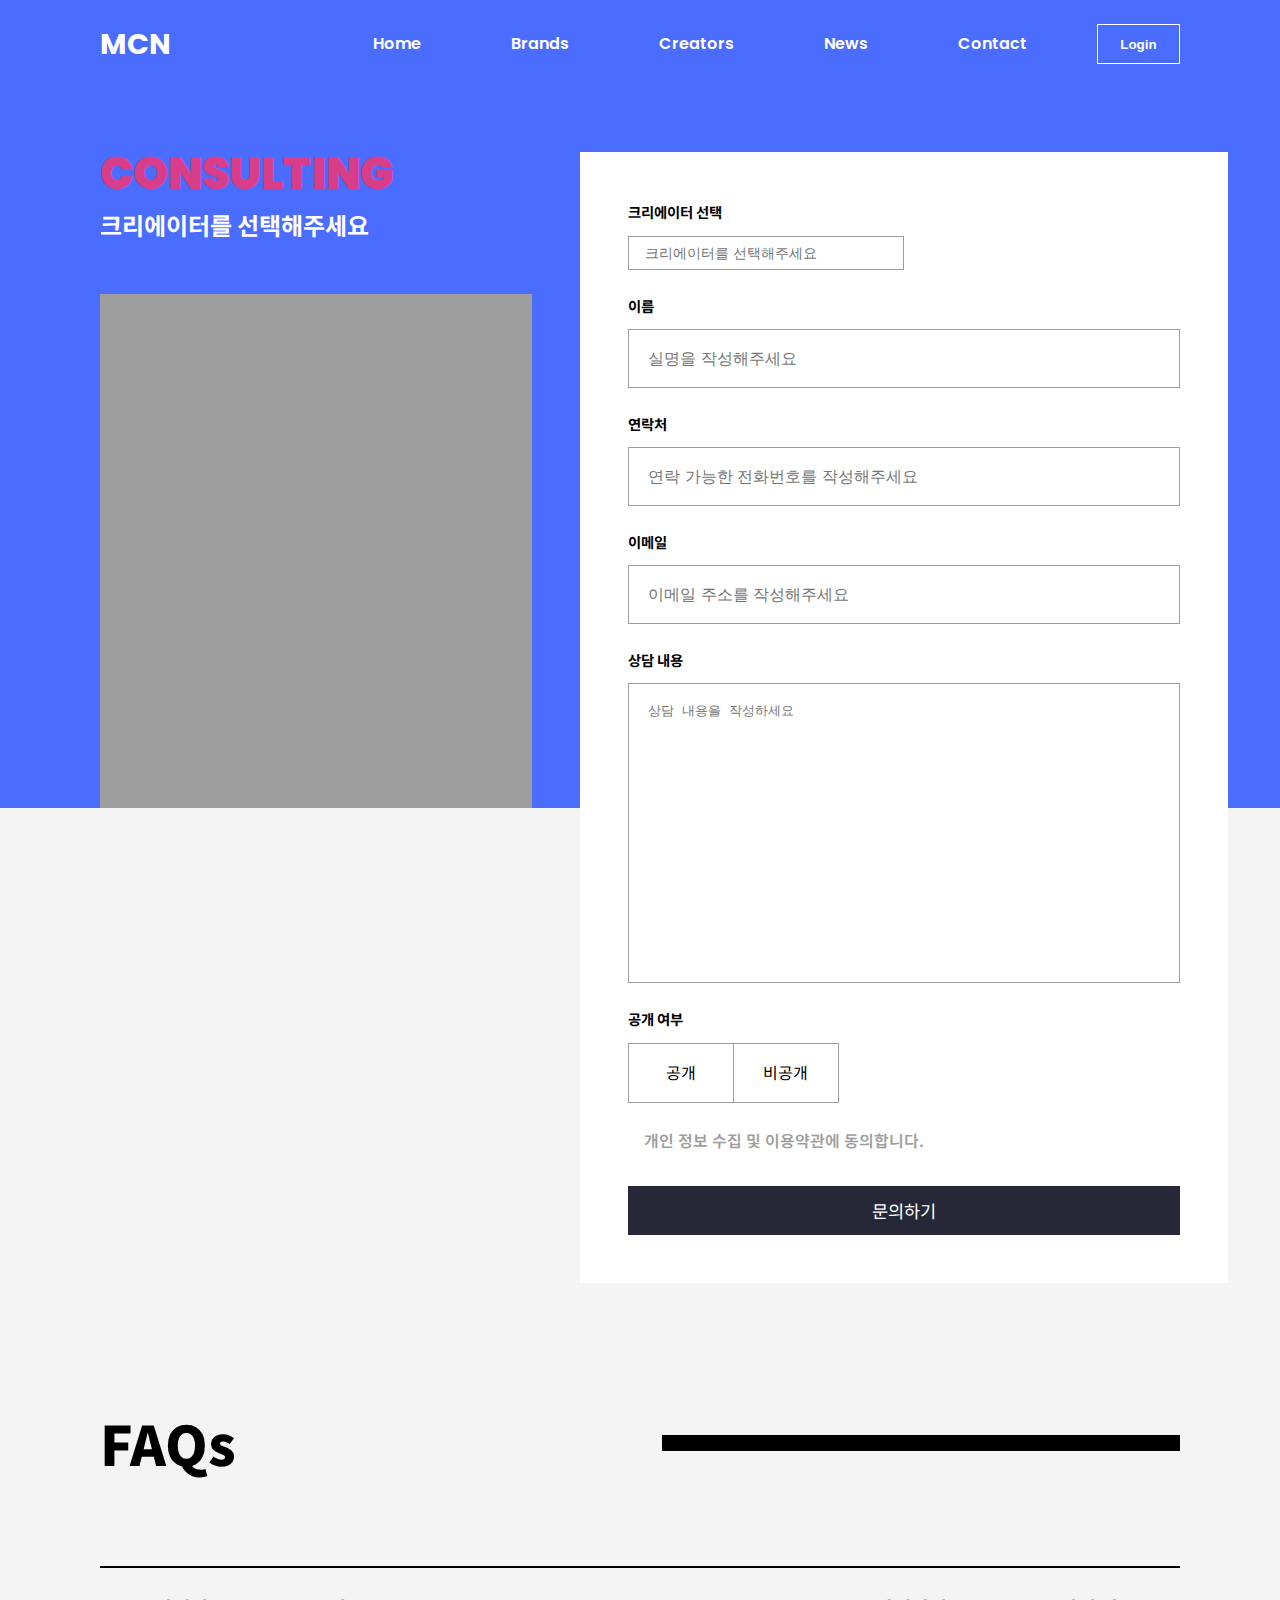
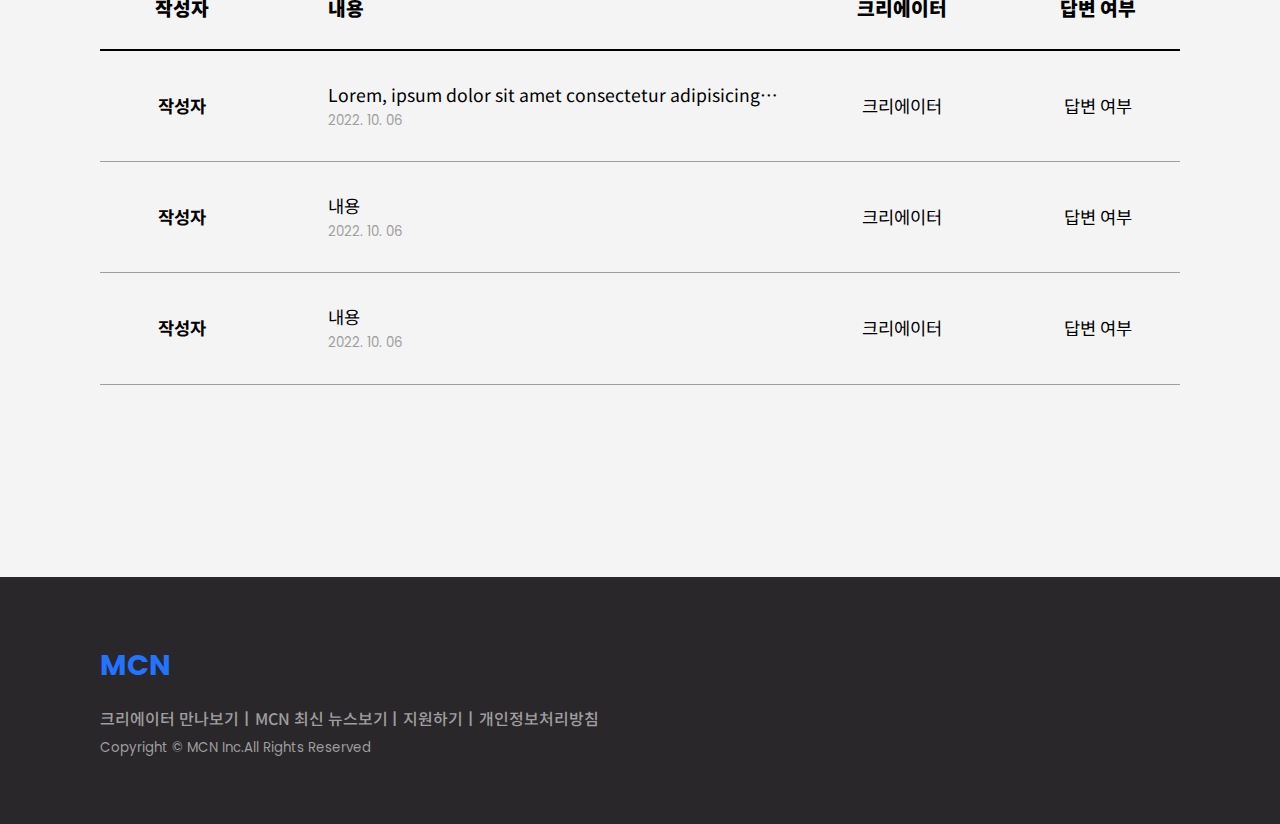
==== html/contact.html @ e23a4733 "contact" ====
<!DOCTYPE html>
<html lang="zxx">

<head>
    <meta charset="UTF-8">
    <meta http-equiv="X-UA-Compatible" content="IE=edge">
    <meta name="viewport" content="width=device-width, initial-scale=1.0">
    <title>MCN</title>

    <!-- GOOGLE FONTS -->
    <link rel="preconnect" href="https://fonts.googleapis.com">
    <link rel="preconnect" href="https://fonts.gstatic.com" crossorigin>
    <link href="https://fonts.googleapis.com/css2?family=Noto+Sans+KR:wght@100;300;400;500;700;900&display=swap"
        rel="stylesheet">
    <link
        href="https://fonts.googleapis.com/css2?family=Poppins:ital,wght@0,200;0,300;0,400;0,500;0,600;0,700;0,800;0,900;1,200;1,300;1,400;1,500;1,600;1,700;1,800;1,900&display=swap"
        rel="stylesheet">

    <!-- ICON SCOUT -->
    <link rel="stylesheet" href="https://unicons.iconscout.com/release/v4.0.0/css/line.css">

    <!-- STYLE SHEET -->
    <link rel="stylesheet" href="../css/style.css">
    <link rel="stylesheet" href="../css/contact.css">

</head>

<body>
    <!-- =========== NAVBAR ========== -->
    <nav id="nav">
    </nav>

    <!-- =========== HEADER ========== -->
    <section id="header">
        <div class="container header__container">
            <div class="trader__info">
                <h2>CONSULTING</h2>
                <h5 class="trader__name kor">크리에이터를 선택해주세요</h5>
                <div class="trader__img">

                </div>
            </div>
            <div class="trader__form">
                <h1>CONSULTING</h1>
                <form action="#">
                    <div class="form-group">
                        <label for="role" class="kor">크리에이터 선택</label>
                        <div class="select-menu">
                            <div class="select-btn">
                                <input id="role" class="sBtn-text" placeholder="크리에이터를 선택해주세요" readonly>
                                <i class="uil uil-angle-down"></i>
                            </div>
                            <ul class="options">
                                <li class="option"><span class="option-text kor">크리에이터1</span></li>
                                <li class="option"><span class="option-text kor">크리에이터2</span></li>
                            </ul>
                        </div>
                    </div>
                    <div class="form-group">
                        <label for="name" class="kor">이름</label>
                        <input id="name" class="btn-input" type="text" required placeholder="실명을 작성해주세요">
                    </div>
                    <div class="form-group">
                        <label for="phone" class="kor">연락처</label>
                        <input id="phone" class="btn-input" type="tel" required placeholder="연락 가능한 전화번호를 작성해주세요">
                    </div>
                    <div class="form-group">
                        <label for="email" class="kor">이메일</label>
                        <input id="email" class="btn-input" type="email" required placeholder="이메일 주소를 작성해주세요">
                    </div>
                    <div class="form-group">
                        <label for="content" class="kor">상담 내용</label>
                        <textarea id="content" required placeholder="상담 내용을 작성하세요"></textarea>
                    </div>
                    <div class="show-select">
                        <div class="form-group">
                            <label class="show-label kor">공개 여부</label>
                            <div class="show-box">
                                <p id="show" class="kor" style="border-right: 1px solid var(--color-gray);">공개</p>
                                <p id="non-show" class="kor">비공개</p>
                            </div>
                        </div>
                        <div class="form-group show-password">
                            <label for="password" class="show-label kor">비밀번호</label>
                            <input id="password" class="btn-input" type="password" required placeholder="비밀번호를 설정해주세요">
                        </div>
                    </div>
                    <div class="form-allow">
                        <i class="uil uil-check"></i>
                        <p class="kor">개인 정보 수집 및 이용약관에 동의합니다.</p>
                    </div>
                    <button class="btn-black consult__btn kor" type="submit">문의하기</button>
                </form>
            </div>
        </div>
    </section>

    <!-- =========== QNA ========== -->
    <section id="qna">
        <div class="container qna__container">
            <div class="title">
                <div class="title__text">
                    <h2 class="kor">FAQs</h2>
                </div>
                <div class="title__line">
                    <div></div>
                    <div class="real__line"></div>
                </div>
            </div>
            <!-- LABEL -->
            <div class="qna__label">
                <div class="label">
                    <p class="kor">작성자</p>
                </div>
                <div class="label">
                    <p class="kor">내용</p>
                </div>
                <div class="label">
                    <p class="kor">크리에이터</p>
                </div>
                <div class="label">
                    <p class="kor">답변 여부</p>
                </div>
            </div>
            <!-- LIST -->
            <article>
                <div class="qna__label list">
                    <div class="list__content">
                        <p class="kor">작성자</p>
                    </div>
                    <div class="list__content">
                        <p class="kor">Lorem, ipsum dolor sit amet consectetur adipisicing elit. Eligendi molestiae esse
                            vero aut, at ipsum.</p>
                        <small>2022. 10. 06</small>
                    </div>
                    <div class="list__content">
                        <p class="kor">크리에이터</p>
                    </div>
                    <div class="list__content">
                        <p class="kor">답변 여부</p>
                    </div>
                </div>
            </article>
            <article>
                <div class="qna__label list">
                    <div class="list__content">
                        <p class="kor">작성자</p>
                    </div>
                    <div class="list__content">
                        <p class="kor">내용</p>
                        <small>2022. 10. 06</small>
                    </div>
                    <div class="list__content">
                        <p class="kor">크리에이터</p>
                    </div>
                    <div class="list__content">
                        <p class="kor">답변 여부</p>
                    </div>
                </div>
            </article>
            <article>
                <div class="qna__label list">
                    <div class="list__content">
                        <p class="kor">작성자</p>
                    </div>
                    <div class="list__content">
                        <p class="kor">내용</p>
                        <small>2022. 10. 06</small>
                    </div>
                    <div class="list__content">
                        <p class="kor">크리에이터</p>
                    </div>
                    <div class="list__content">
                        <p class="kor">답변 여부</p>
                    </div>
                </div>
            </article>
        </div>
    </section>

    <!-- =========== FOOTER ========== -->
    <footer id="footer">
    </footer>


    <!-- =========== JAVASCRIPT ========== -->
    <script src="../javascript/base.js"></script>
    <script src="../javascript/input.js"></script>
</body>

</html>
---- css/style.css ----
/* =================GENERAL CSS================ */
:root {
    --color-primary: #2274FF;
    --color-white: #fff;
    --color-light: #f4f4f4;
    --color-black: #000f37;
    --color-realBlack: #000;
    --color-dark: #262837;
    --color-gray: #9e9e9e;
    --color-green: #009B5C;
    --color-orange: #FD9F28;
    --color-pink: #D83D8A;
    --color-purple: #7067ED;
    --color-skyblue: #39ABD0;
    --color-palletblue: #4A6CFF;
    --color-youtubeRed: #FF0000;

    --color-background: #2A272A;

    --transition: all 400ms ease;

    --container-width: 1080px;
    --container-width-tablet: 90%;
    --container-width-phone: 94%;
}

* {
    margin: 0;
    padding: 0;
    outline: 0;
    border: 0;
    box-sizing: border-box;
    text-decoration: none;
    list-style: none;
}

html {
    scroll-behavior: smooth;
}

body {
    /* 200 ~ 900 사용가능 */
    font-family: 'Poppins', sans-serif;
    color: var(--color-black);
    line-height: 1.7;
    background: var(--color-white);

    -ms-overflow-style: none;
    /* IE and Edge */
    scrollbar-width: none;
    /* Firefox */
    overflow-x: hidden;
}

body::-webkit-scrollbar {
    display: none;
    /* Chrome, Safari, Opera*/
}

.container {
    width: var(--container-width);
    margin: 0 auto;
}

h1 {
    font-size: 6.4rem;
    line-height: 1;
    font-weight: 500;
    color: var(--color-black);
}

h2 {
    font-size: 2.8rem;
    font-weight: 400;
    line-height: 1;
}

h3 {
    font-size: 2rem;
    font-weight: 300;
}

h4 {
    font-size: 1.8rem;
    font-weight: 400;
}

h5 {
    font-size: 1.5rem;
    font-weight: 300;
}

a {
    color: var(--color-black);
    font-weight: 300;
}

button {
    background: transparent;
}

img {
    width: 100%;
    object-fit: cover;
}

.btn {
    display: inline-block;
    padding: 1rem 2rem;
    background: var(--color-primary);
    color: var(--color-white);
    font-weight: 500;
    transition: all 300ms ease;
    cursor: pointer;
    box-shadow: 3px 3px 6px rgba(0, 0, 0, 0.4);
}

.btn:hover {
    -webkit-transform: translateY(-5px);

    -ms-transform: translateY(-5px);

    transform: translateY(-5px);
}

.btn-varient {
    background: transparent;
    border: 1px solid var(--color-white);
    color: var(--color-white);
    transition: all 300ms ease;
    padding: 0.7rem 1.4rem;
    box-shadow: none;
    font-weight: 700;
}

.btn-varient:hover {
    background: var(--color-white);
    border: 1px solid var(--color-white);
    transform: none;
    color: var(--color-realBlack);
}

.btn-black {
    background: var(--color-dark);
    border: 1px solid var(--color-dark);
    color: var(--color-white);
    transition: all 300ms ease;
    padding: 0.7rem 1.4rem;
    box-shadow: none;
}

.btn-black:hover {
    background: var(--color-realBlack);
    border: 1px solid var(--color-realBlack);
    transform: none;
}

.btn-input {
    padding: 1.8rem 1.2rem;
    background: var(--color-white);
    color: var(--color-dark);
    border: solid 1px var(--color-gray);
    box-shadow: none;
    cursor: text;
    font-size: 1.2rem;
}

.btn-input:hover {
    border: solid 1px var(--color-black);
    transform: none;
}

.avatar {
    width: 2.2rem;
    height: 2.2rem;
    border-radius: 50%;
    overflow: hidden;
}

section {
    max-width: 100vw;
    padding: 8rem 0 12rem 0;
}

.kor {
    /* 100 , 300, 400, 500, 700, 900 사용가능 */
    font-family: 'Noto Sans KR', sans-serif;
}

/* =================MEDIA QEURIES
(TABLETS)================ */
@media screen and (max-width: 1024px) {
    .container {
        width: var(--container-width-tablet);
    }

    h1 {
        font-size: 5.2rem;
    }

    h2 {
        font-size: 2rem;
    }

    h3 {
        font-size: 1.9rem;
    }

    h4 {
        font-size: 1.5rem;
    }

    h5 {
        font-size: 1.3rem;
    }
}

/* =================MEDIA QEURIES
(PHONES)================ */
@media screen and (max-width: 600px) {
    html {
        font-size: 14px;
    }

    .container {
        width: var(--container-width-phone);
    }

    h1 {
        font-size: 3.6rem;
    }

    h2 {
        font-size: 1.8rem;
    }

    h3 {
        font-size: 1.6rem;
    }

    h4 {
        font-size: 1.5rem;
    }

    h5 {
        font-size: 1.25rem;
    }

}
---- css/contact.css ----
#nav {
    background: var(--color-palletblue);
}

/* =================HEADER================ */
section#header {
    background: var(--color-palletblue);
    height: 45rem;
    padding-bottom: 0;
    padding-top: 4rem;
}

.header__container {
    display: grid;
    grid-template-columns: 40% 60%;
    height: 100%;
    gap: 3rem;
}

/* TRADER-INFO */
.trader__info {
    display: flex;
    flex-direction: column;
    height: 41rem;
}

.trader__info h2 {
    font-weight: 900;
    color: var(--color-pink);
    margin-bottom: 0.5rem;
}

.trader__info h5 {
    font-weight: 700;
    color: var(--color-white);
    margin-bottom: 3rem;
}

.trader__img {
    width: 100%;
    height: 100%;
    background: var(--color-gray);
}

/* TRADER-FORM */
.trader__form {
    width: 100%;
    background: var(--color-white);

}

.trader__form h1 {
    display: none;
    font-weight: 900;
    color: var(--color-pink);
    margin-top: -3rem;
}

.trader__form form {
    padding: 3rem;
}

.form-group {
    display: flex;
    flex-direction: column;
    margin-bottom: 1.5rem;
}

label {
    margin-bottom: 0.7rem;
    font-weight: 700;
    font-size: 0.9rem;
    color: var(--color-realBlack);
}

.trader__form .btn-input {
    padding: 1.2rem;
    font-size: 1rem;
}

.trader__form textarea {
    outline: none;
    resize: none;
    height: 300px;
    border: 1px solid var(--color-gray);
    padding: 1.2rem;
    line-height: 1.2;
}

.show-select {
    display: grid;
    grid-template-columns: 2fr 3fr;
    gap: 1.5rem;
}

.show-box {
    width: 100%;
    border: 1px solid var(--color-gray);
    display: grid;
    grid-template-columns: 1fr 1fr;
}

.show-box p {
    width: 100%;
    height: 100%;
    text-align: center;
    padding: 0.95rem;
    color: var(--color-realBlack);
    cursor: pointer;
}

.show-password {
    display: none;
}

.form-allow {
    display: flex;
    align-items: center;
    margin-bottom: 2rem;
    color: var(--color-gray);
    cursor: pointer;
}

.form-allow i {
    font-size: 2rem;
    margin-right: 1rem;
}

.form-allow p {
    font-weight: 600;
}

.consult__btn {
    width: 100%;
    padding: 1.8rem 0;
    cursor: pointer;
    font-size: 1.1rem;
}

/* show-active */
.show-box p.active {
    background: var(--color-realBlack);
    color: var(--color-white);
    border: 1px solid var(--color-realBlack);
}

.show-password.active {
    display: grid;
}

.form-allow.active {
    color: var(--color-palletblue);
}


/*========== CREATOR SELECT ============*/
.select-menu {
    border: solid 1px var(--color-gray);
    padding: 0.5rem 1rem;
    position: relative;
    background: var(--color-white);
    width: 50%;
}

.select-btn {
    display: flex;
    justify-content: space-between;
    align-items: center;
    cursor: pointer;
}

.select-btn input {
    outline: none;
    cursor: pointer;
    margin-top: 0;
    font-size: 0.9rem;
}

.select-btn i {
    transition: 0.3s;
    font-size: 1.5rem;
}

.options {
    z-index: 1;
    position: absolute;
    background-color: var(--color-white);
    border: 1px solid var(--color-gray);
    padding: 0.5rem 1rem;
    top: 4rem;
    left: 50%;
    width: 100%;
    transform: translateX(-50%);
    transition: 0.2s;
    opacity: 0;
    display: none;
}

.options li {
    padding: 0.5rem;
    margin: 0.3rem 0;
    cursor: pointer;
}

/*========== CREATOR ACTIVE ============*/
.select-menu.active .select-btn i {
    transform: rotate(-180deg);
}

.select-menu.active .options {
    display: block;
    opacity: 1;
}

.signup__content button {
    margin-top: 2.5rem;
    width: 100%;
    cursor: pointer;
}



/* =================QNA================ */
section#qna {
    background: var(--color-light);
    padding-top: 38rem;
}

.title {
    display: grid;
    grid-template-columns: 2fr 3fr;
    align-items: center;
}

.title__text h2 {
    color: var(--color-realBlack);
    font-weight: 900;
    font-size: 3.4rem;
}

.title__line {
    height: 1rem;
}

.real__line {
    height: 100%;
    width: 80%;
    float: right;
    background: var(--color-realBlack);
}

.qna__label {
    display: grid;
    grid-template-columns: 1fr 3fr 1fr 1fr;
    gap: 2rem;
    border-top: 2px solid var(--color-realBlack);
    border-bottom: 2px solid var(--color-realBlack);
    padding: 1.5rem 0;
    margin-top: 6rem;
}

.label {
    text-align: center;
}

.label:nth-child(2) {
    text-align: left;
    padding-left: 2rem;
}

.label p {
    font-weight: 900;
    color: var(--color-realBlack);
    font-size: 1.2rem;
}

.list {
    border-top: 0;
    border-bottom: 1px solid var(--color-gray);
    margin-top: 0;
    padding: 1.8rem 0;
    cursor: pointer;

}

.list__content {
    text-align: center;
    justify-content: center;
    display: flex;
    flex-direction: column;

}

.list__content:nth-child(2) {
    text-align: left;
    padding-left: 2rem;
}

.list__content:nth-child(2) p {
    overflow: hidden;
    text-overflow: ellipsis;
    display: -webkit-box;
    -webkit-line-clamp: 1;
    -webkit-box-orient: vertical;
}

.list__content:nth-child(1) p {
    font-weight: 700;
}

.list__content p {
    font-weight: 400;
    color: var(--color-realBlack);
    font-size: 1.1rem;
}

.list__content small {
    color: var(--color-gray);
}


/* =================MEDIA QEURIES
(TABLETS)================ */

@media screen and (max-width: 1024px) {
    .header__container {
        grid-template-columns: 1fr;
    }

    .trader__info {
        display: none;
    }

    .trader__form h1 {
        display: block;
    }
}

@media screen and (max-width: 700px) {}

/* =================MEDIA QEURIES
(PHONES)================ */
@media screen and (max-width: 600px) {
    .trader__form h1 {
        margin-top: -2rem;
    }
}
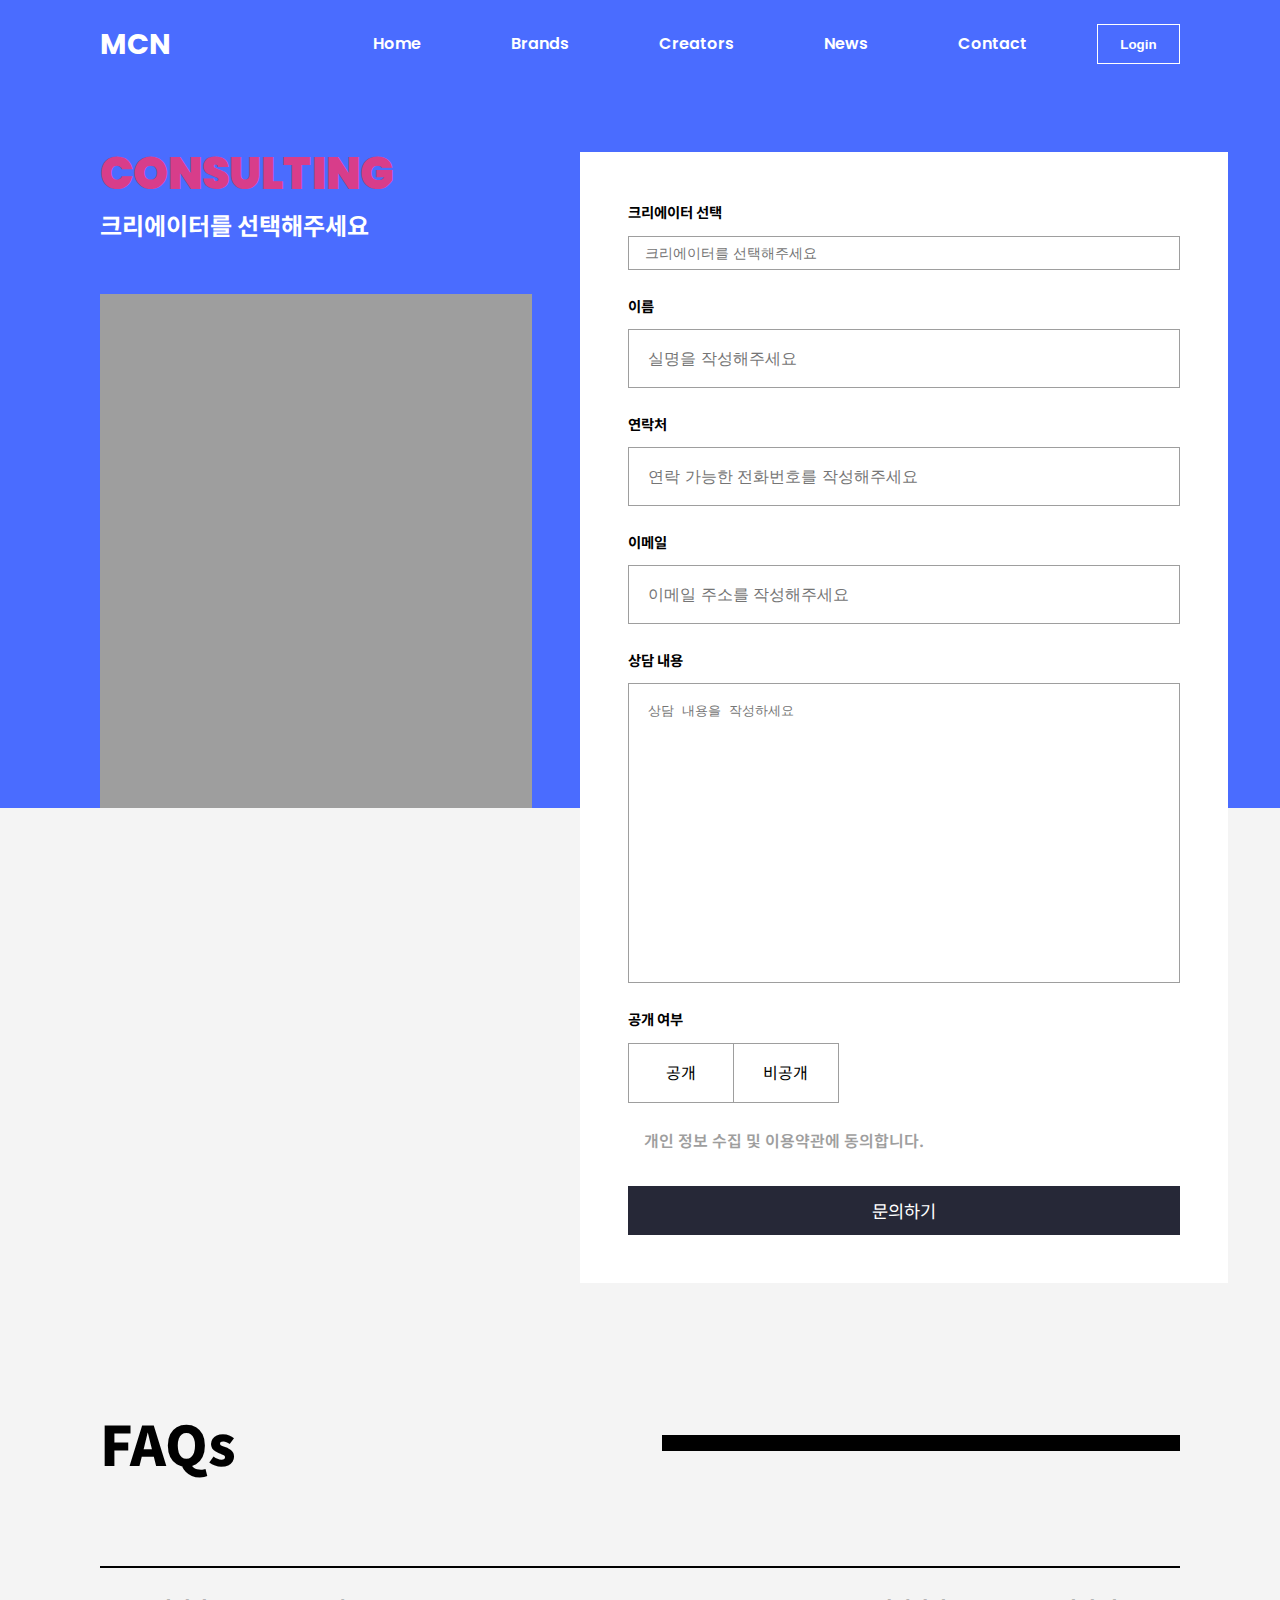
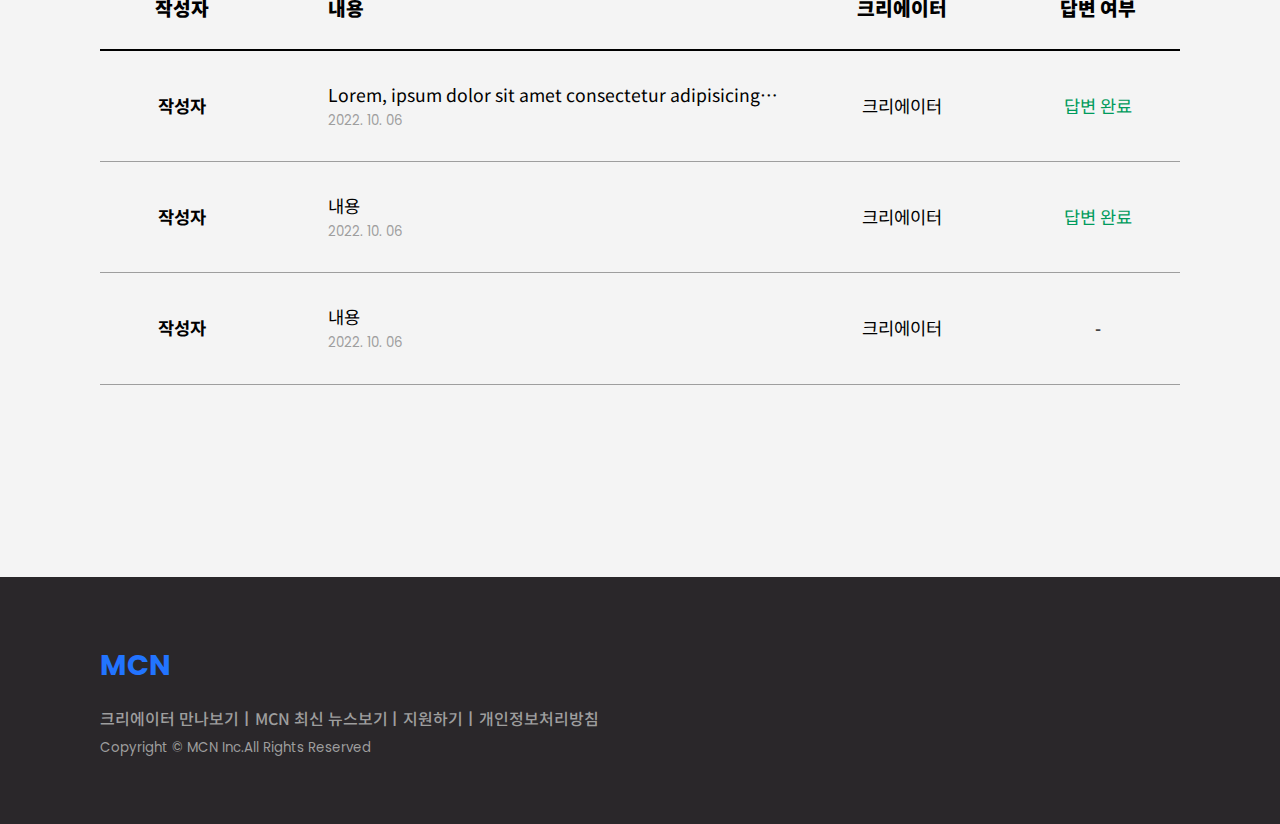
==== commit 3317e6fe: "consult" ====
--- a/html/contact.html
+++ b/html/contact.html
@@ -137,7 +137,7 @@
                         <p class="kor">크리에이터</p>
                     </div>
                     <div class="list__content">
-                        <p class="kor">답변 여부</p>
+                        <p class="kor" style="color: var(--color-green);">답변 완료</p>
                     </div>
                 </div>
             </article>
@@ -154,7 +154,7 @@
                         <p class="kor">크리에이터</p>
                     </div>
                     <div class="list__content">
-                        <p class="kor">답변 여부</p>
+                        <p class="kor" style="color: var(--color-green);">답변 완료</p>
                     </div>
                 </div>
             </article>
@@ -171,7 +171,7 @@
                         <p class="kor">크리에이터</p>
                     </div>
                     <div class="list__content">
-                        <p class="kor">답변 여부</p>
+                        <p class="kor">-</p>
                     </div>
                 </div>
             </article>
--- a/css/contact.css
+++ b/css/contact.css
@@ -159,7 +159,7 @@
     padding: 0.5rem 1rem;
     position: relative;
     background: var(--color-white);
-    width: 50%;
+    width: 100%;
 }
 
 .select-btn {
@@ -336,7 +336,15 @@
     }
 }
 
-@media screen and (max-width: 700px) {}
+@media screen and (max-width: 700px) {
+    .label p {
+        font-size: 1rem;
+    }
+
+    .list__content p {
+        font-size: 0.9rem;
+    }
+}
 
 /* =================MEDIA QEURIES
 (PHONES)================ */
@@ -344,4 +352,42 @@
     .trader__form h1 {
         margin-top: -2rem;
     }
+
+    .show-select {
+        gap: 0.75rem;
+    }
+
+    .show-box p {
+        font-size: 0.7rem;
+    }
+
+    section#qna {
+        padding-top: 42rem;
+    }
+
+    .label p {
+        font-size: 0.85rem;
+    }
+
+    .list__content p {
+        font-size: 0.8rem;
+    }
+}
+
+@media screen and (max-width: 450px) {
+    .show-select {
+        gap: 0.5rem;
+    }
+
+    .show-box p {
+        font-size: 0.3rem;
+    }
+
+    .label p {
+        font-size: 0.75rem;
+    }
+
+    .list__content p {
+        font-size: 0.7rem;
+    }
 }